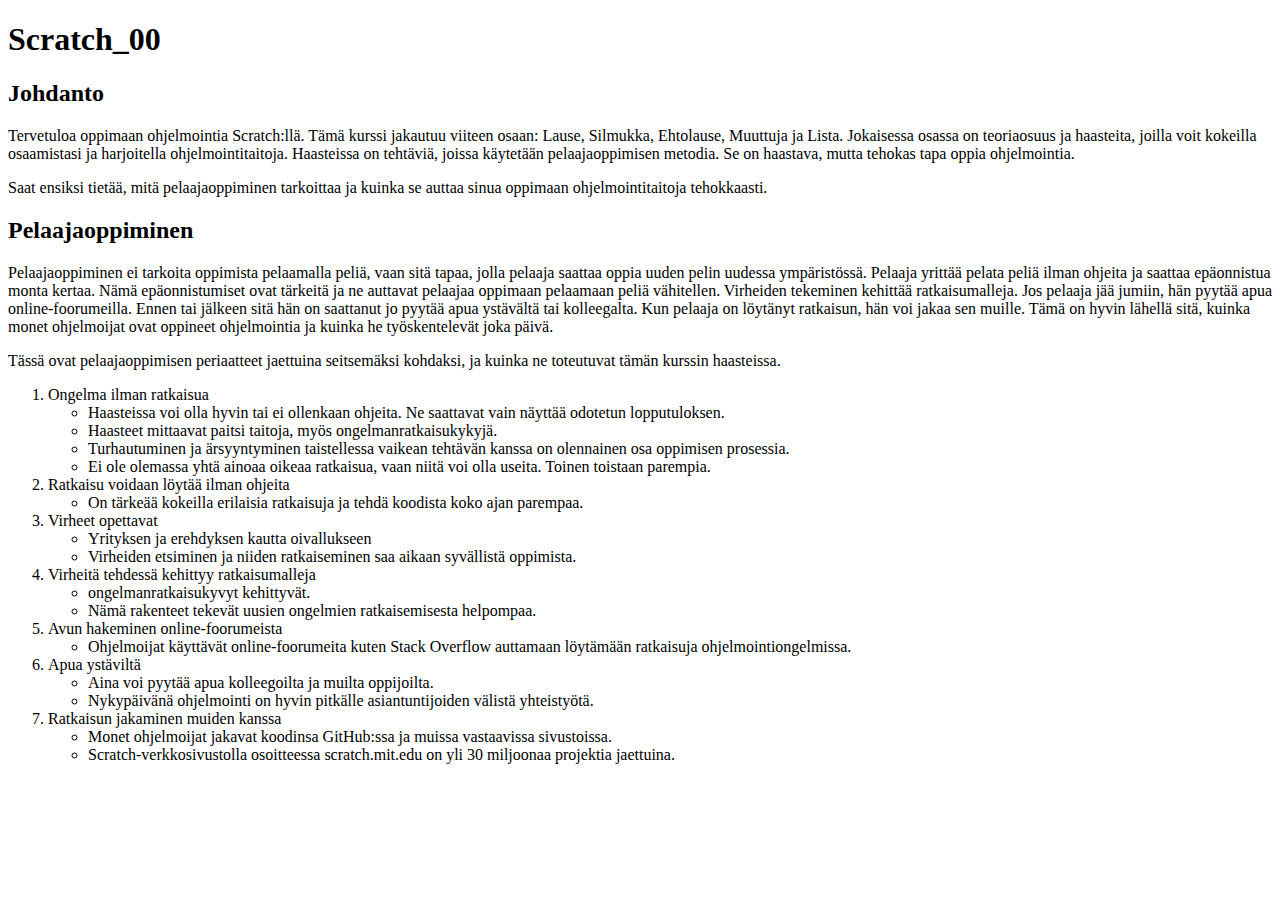
==== scratch_00.html @ 0267571f "Johdanto-osan hahmottelua" ====
<!DOCTYPE html>
<html>
    <head>
        <title>scratch_00</title>
    </head>
    <body>
      <h1>Scratch_00</h1>
    	    <h2>Johdanto</h2>
    	    <p>Tervetuloa oppimaan ohjelmointia Scratch:llä. Tämä kurssi jakautuu viiteen osaan: Lause, Silmukka, Ehtolause, Muuttuja ja Lista. Jokaisessa osassa on teoriaosuus ja haasteita, joilla voit kokeilla osaamistasi ja harjoitella ohjelmointitaitoja. Haasteissa on tehtäviä, joissa käytetään pelaajaoppimisen metodia. Se on haastava, mutta tehokas tapa oppia ohjelmointia.</p>
    	    <p>Saat ensiksi tietää, mitä pelaajaoppiminen tarkoittaa ja kuinka se auttaa sinua oppimaan ohjelmointitaitoja tehokkaasti.</p>
    	    <h2>Pelaajaoppiminen</h2>
    	    <p>Pelaajaoppiminen ei tarkoita oppimista pelaamalla peliä, vaan sitä tapaa, jolla pelaaja saattaa oppia uuden pelin uudessa ympäristössä. Pelaaja yrittää pelata peliä ilman ohjeita ja saattaa epäonnistua monta kertaa. Nämä epäonnistumiset ovat tärkeitä ja ne auttavat pelaajaa oppimaan pelaamaan peliä vähitellen. Virheiden tekeminen kehittää ratkaisumalleja. Jos pelaaja jää jumiin, hän pyytää apua online-foorumeilla. Ennen tai jälkeen sitä hän on saattanut jo pyytää apua ystävältä tai kolleegalta. Kun pelaaja on löytänyt ratkaisun, hän voi jakaa sen muille. Tämä on hyvin lähellä sitä, kuinka monet ohjelmoijat ovat oppineet ohjelmointia ja kuinka he työskentelevät joka päivä.</p><p>Tässä ovat pelaajaoppimisen periaatteet jaettuina seitsemäksi kohdaksi, ja kuinka ne toteutuvat tämän kurssin haasteissa.</p>
    	    	<ol>
      			<li>Ongelma ilman ratkaisua</li>
    				<ul>
      				<li>Haasteissa voi olla hyvin tai ei ollenkaan ohjeita. Ne saattavat vain näyttää odotetun lopputuloksen.</li>
    					<li>Haasteet mittaavat paitsi taitoja, myös ongelmanratkaisukykyjä. </li>
    					<li>Turhautuminen ja ärsyyntyminen taistellessa vaikean tehtävän kanssa on olennainen osa oppimisen prosessia.</li>
    					<li>Ei ole olemassa yhtä ainoaa oikeaa ratkaisua, vaan niitä voi olla useita. Toinen toistaan parempia.</li>
    				</ul>
      			<li>Ratkaisu voidaan löytää ilman ohjeita</li>
    				<ul>
      					<li>On tärkeää kokeilla erilaisia ratkaisuja ja tehdä koodista koko ajan parempaa.</li>
    				</ul>
    	  		<li>Virheet opettavat</li>
    				<ul>
      					<li>Yrityksen ja erehdyksen kautta oivallukseen</li>
    					<li>Virheiden etsiminen ja niiden ratkaiseminen saa aikaan syvällistä oppimista.</li>
    				</ul>
    	  		<li>Virheitä tehdessä kehittyy ratkaisumalleja</li>
    				<ul>
      					<li>ongelmanratkaisukyvyt kehittyvät.</li>
    					<li>Nämä rakenteet tekevät uusien ongelmien ratkaisemisesta helpompaa.</li>
    				</ul>
    	  		<li>Avun hakeminen online-foorumeista</li>
    				<ul>
      					<li>Ohjelmoijat käyttävät online-foorumeita kuten Stack Overflow auttamaan löytämään ratkaisuja ohjelmointiongelmissa.</li>
    				</ul>
    	  		<li>Apua ystäviltä</li>
    				<ul>
      					<li>Aina voi pyytää apua kolleegoilta ja muilta oppijoilta.</li>
    					<li>Nykypäivänä ohjelmointi on hyvin pitkälle asiantuntijoiden välistä yhteistyötä.</li>
    				</ul>
    			<li>Ratkaisun jakaminen muiden kanssa</li>
    				<ul>
      					<li>Monet ohjelmoijat jakavat koodinsa GitHub:ssa ja muissa vastaavissa sivustoissa.</li>
    					<li>Scratch-verkkosivustolla osoitteessa scratch.mit.edu on yli 30 miljoonaa projektia jaettuina.</li>
    				</ul>
    		</ol>
    </body>
</html>
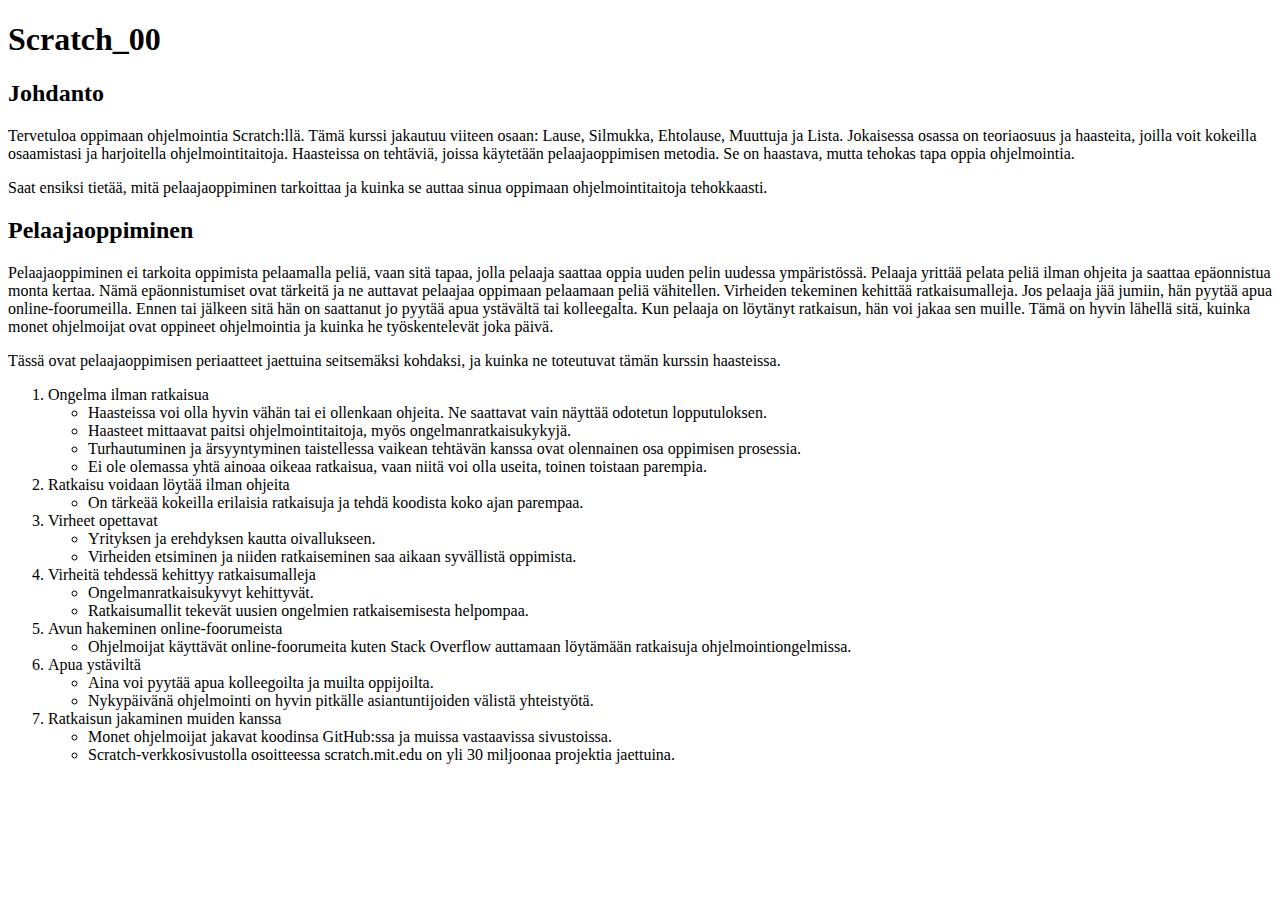
==== commit d35f00ed: "Kirjoitusvirheiden korjaamista ja tekstin muokkausta" ====
--- a/scratch_00.html
+++ b/scratch_00.html
@@ -13,10 +13,10 @@
     	    	<ol>
       			<li>Ongelma ilman ratkaisua</li>
     				<ul>
-      				<li>Haasteissa voi olla hyvin tai ei ollenkaan ohjeita. Ne saattavat vain näyttää odotetun lopputuloksen.</li>
-    					<li>Haasteet mittaavat paitsi taitoja, myös ongelmanratkaisukykyjä. </li>
-    					<li>Turhautuminen ja ärsyyntyminen taistellessa vaikean tehtävän kanssa on olennainen osa oppimisen prosessia.</li>
-    					<li>Ei ole olemassa yhtä ainoaa oikeaa ratkaisua, vaan niitä voi olla useita. Toinen toistaan parempia.</li>
+      				<li>Haasteissa voi olla hyvin vähän tai ei ollenkaan ohjeita. Ne saattavat vain näyttää odotetun lopputuloksen.</li>
+    					<li>Haasteet mittaavat paitsi ohjelmointitaitoja, myös ongelmanratkaisukykyjä. </li>
+    					<li>Turhautuminen ja ärsyyntyminen taistellessa vaikean tehtävän kanssa ovat olennainen osa oppimisen prosessia.</li>
+    					<li>Ei ole olemassa yhtä ainoaa oikeaa ratkaisua, vaan niitä voi olla useita, toinen toistaan parempia.</li>
     				</ul>
       			<li>Ratkaisu voidaan löytää ilman ohjeita</li>
     				<ul>
@@ -24,13 +24,13 @@
     				</ul>
     	  		<li>Virheet opettavat</li>
     				<ul>
-      					<li>Yrityksen ja erehdyksen kautta oivallukseen</li>
+      				<li>Yrityksen ja erehdyksen kautta oivallukseen.</li>
     					<li>Virheiden etsiminen ja niiden ratkaiseminen saa aikaan syvällistä oppimista.</li>
     				</ul>
     	  		<li>Virheitä tehdessä kehittyy ratkaisumalleja</li>
     				<ul>
-      					<li>ongelmanratkaisukyvyt kehittyvät.</li>
-    					<li>Nämä rakenteet tekevät uusien ongelmien ratkaisemisesta helpompaa.</li>
+      					<li>Ongelmanratkaisukyvyt kehittyvät.</li>
+    					<li>Ratkaisumallit tekevät uusien ongelmien ratkaisemisesta helpompaa.</li>
     				</ul>
     	  		<li>Avun hakeminen online-foorumeista</li>
     				<ul>
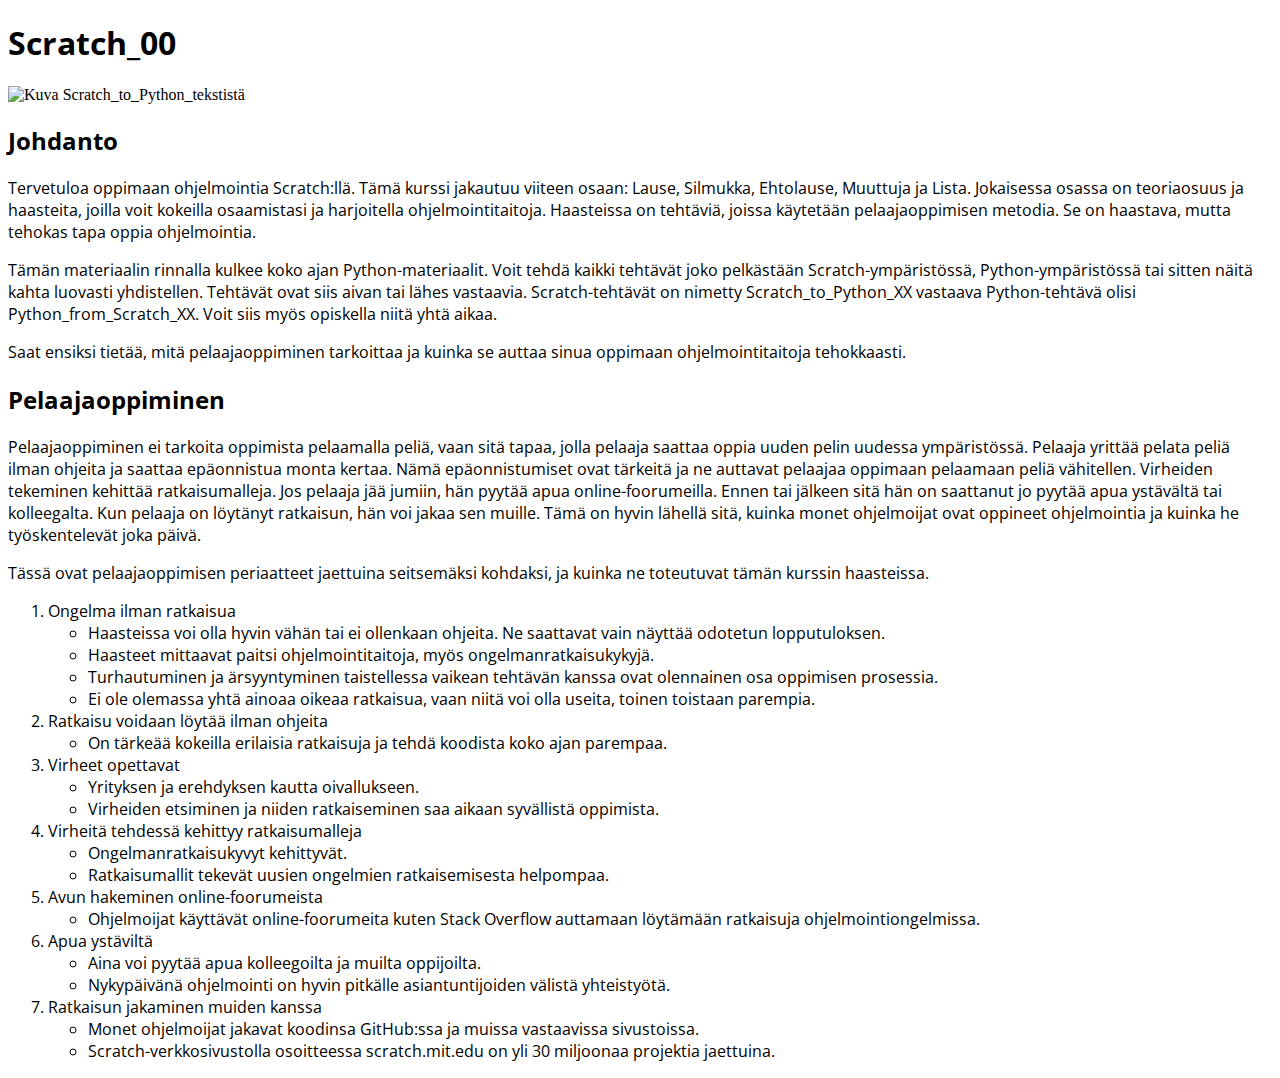
==== commit aba53080: "videoita ja tekstin muokkausta" ====
--- a/scratch_00.html
+++ b/scratch_00.html
@@ -1,51 +1,55 @@
 <!DOCTYPE html>
 <html>
-    <head>
-        <title>scratch_00</title>
-    </head>
-    <body>
-      <h1>Scratch_00</h1>
-    	    <h2>Johdanto</h2>
-    	    <p>Tervetuloa oppimaan ohjelmointia Scratch:llä. Tämä kurssi jakautuu viiteen osaan: Lause, Silmukka, Ehtolause, Muuttuja ja Lista. Jokaisessa osassa on teoriaosuus ja haasteita, joilla voit kokeilla osaamistasi ja harjoitella ohjelmointitaitoja. Haasteissa on tehtäviä, joissa käytetään pelaajaoppimisen metodia. Se on haastava, mutta tehokas tapa oppia ohjelmointia.</p>
-    	    <p>Saat ensiksi tietää, mitä pelaajaoppiminen tarkoittaa ja kuinka se auttaa sinua oppimaan ohjelmointitaitoja tehokkaasti.</p>
-    	    <h2>Pelaajaoppiminen</h2>
-    	    <p>Pelaajaoppiminen ei tarkoita oppimista pelaamalla peliä, vaan sitä tapaa, jolla pelaaja saattaa oppia uuden pelin uudessa ympäristössä. Pelaaja yrittää pelata peliä ilman ohjeita ja saattaa epäonnistua monta kertaa. Nämä epäonnistumiset ovat tärkeitä ja ne auttavat pelaajaa oppimaan pelaamaan peliä vähitellen. Virheiden tekeminen kehittää ratkaisumalleja. Jos pelaaja jää jumiin, hän pyytää apua online-foorumeilla. Ennen tai jälkeen sitä hän on saattanut jo pyytää apua ystävältä tai kolleegalta. Kun pelaaja on löytänyt ratkaisun, hän voi jakaa sen muille. Tämä on hyvin lähellä sitä, kuinka monet ohjelmoijat ovat oppineet ohjelmointia ja kuinka he työskentelevät joka päivä.</p><p>Tässä ovat pelaajaoppimisen periaatteet jaettuina seitsemäksi kohdaksi, ja kuinka ne toteutuvat tämän kurssin haasteissa.</p>
-    	    	<ol>
-      			<li>Ongelma ilman ratkaisua</li>
-    				<ul>
-      				<li>Haasteissa voi olla hyvin vähän tai ei ollenkaan ohjeita. Ne saattavat vain näyttää odotetun lopputuloksen.</li>
-    					<li>Haasteet mittaavat paitsi ohjelmointitaitoja, myös ongelmanratkaisukykyjä. </li>
-    					<li>Turhautuminen ja ärsyyntyminen taistellessa vaikean tehtävän kanssa ovat olennainen osa oppimisen prosessia.</li>
-    					<li>Ei ole olemassa yhtä ainoaa oikeaa ratkaisua, vaan niitä voi olla useita, toinen toistaan parempia.</li>
-    				</ul>
-      			<li>Ratkaisu voidaan löytää ilman ohjeita</li>
-    				<ul>
-      					<li>On tärkeää kokeilla erilaisia ratkaisuja ja tehdä koodista koko ajan parempaa.</li>
-    				</ul>
-    	  		<li>Virheet opettavat</li>
-    				<ul>
-      				<li>Yrityksen ja erehdyksen kautta oivallukseen.</li>
-    					<li>Virheiden etsiminen ja niiden ratkaiseminen saa aikaan syvällistä oppimista.</li>
-    				</ul>
-    	  		<li>Virheitä tehdessä kehittyy ratkaisumalleja</li>
-    				<ul>
-      					<li>Ongelmanratkaisukyvyt kehittyvät.</li>
-    					<li>Ratkaisumallit tekevät uusien ongelmien ratkaisemisesta helpompaa.</li>
-    				</ul>
-    	  		<li>Avun hakeminen online-foorumeista</li>
-    				<ul>
-      					<li>Ohjelmoijat käyttävät online-foorumeita kuten Stack Overflow auttamaan löytämään ratkaisuja ohjelmointiongelmissa.</li>
-    				</ul>
-    	  		<li>Apua ystäviltä</li>
-    				<ul>
-      					<li>Aina voi pyytää apua kolleegoilta ja muilta oppijoilta.</li>
-    					<li>Nykypäivänä ohjelmointi on hyvin pitkälle asiantuntijoiden välistä yhteistyötä.</li>
-    				</ul>
-    			<li>Ratkaisun jakaminen muiden kanssa</li>
-    				<ul>
-      					<li>Monet ohjelmoijat jakavat koodinsa GitHub:ssa ja muissa vastaavissa sivustoissa.</li>
-    					<li>Scratch-verkkosivustolla osoitteessa scratch.mit.edu on yli 30 miljoonaa projektia jaettuina.</li>
-    				</ul>
-    		</ol>
-    </body>
+	<head>
+        	<title>scratch_00</title>
+		<link rel="stylesheet" href="styles.css">
+    	</head>
+    	<body>
+      		<h1>Scratch_00</h1>
+			<img src="Scratch_to_Python_teksti.png" alt="Kuva Scratch_to_Python_tekstistä" height="50%" width="50%">
+    	    	<h2>Johdanto</h2>
+    	    		<p>Tervetuloa oppimaan ohjelmointia Scratch:llä. Tämä kurssi jakautuu viiteen osaan: Lause, Silmukka, Ehtolause, Muuttuja ja Lista. Jokaisessa osassa on teoriaosuus ja haasteita, joilla voit kokeilla osaamistasi ja harjoitella ohjelmointitaitoja. Haasteissa on tehtäviä, joissa käytetään pelaajaoppimisen metodia. Se on haastava, mutta tehokas tapa oppia ohjelmointia.</p>
+	    		<p>Tämän materiaalin rinnalla kulkee koko ajan Python-materiaalit. Voit tehdä kaikki tehtävät joko pelkästään Scratch-ympäristössä, Python-ympäristössä tai sitten näitä kahta luovasti yhdistellen. Tehtävät ovat siis aivan tai lähes vastaavia. Scratch-tehtävät on nimetty Scratch_to_Python_XX vastaava Python-tehtävä olisi Python_from_Scratch_XX. Voit siis myös opiskella niitä yhtä aikaa.</p>
+    	    		<p>Saat ensiksi tietää, mitä pelaajaoppiminen tarkoittaa ja kuinka se auttaa sinua oppimaan ohjelmointitaitoja tehokkaasti.</p>
+    	    	<h2>Pelaajaoppiminen</h2>
+    	    		<p>Pelaajaoppiminen ei tarkoita oppimista pelaamalla peliä, vaan sitä tapaa, jolla pelaaja saattaa oppia uuden pelin uudessa ympäristössä. Pelaaja yrittää pelata peliä ilman ohjeita ja saattaa epäonnistua monta kertaa. Nämä epäonnistumiset ovat tärkeitä ja ne auttavat pelaajaa oppimaan pelaamaan peliä vähitellen. Virheiden tekeminen kehittää ratkaisumalleja. Jos pelaaja jää jumiin, hän pyytää apua online-foorumeilla. Ennen tai jälkeen sitä hän on saattanut jo pyytää apua ystävältä tai kolleegalta. Kun pelaaja on löytänyt ratkaisun, hän voi jakaa sen muille. Tämä on hyvin lähellä sitä, kuinka monet ohjelmoijat ovat oppineet ohjelmointia ja kuinka he työskentelevät joka päivä.</p>
+			<p>Tässä ovat pelaajaoppimisen periaatteet jaettuina seitsemäksi kohdaksi, ja kuinka ne toteutuvat tämän kurssin haasteissa.</p>
+    	    		<ol>
+      				<li>Ongelma ilman ratkaisua</li>
+    					<ul>
+      						<li>Haasteissa voi olla hyvin vähän tai ei ollenkaan ohjeita. Ne saattavat vain näyttää odotetun lopputuloksen.</li>
+    						<li>Haasteet mittaavat paitsi ohjelmointitaitoja, myös ongelmanratkaisukykyjä. </li>
+    						<li>Turhautuminen ja ärsyyntyminen taistellessa vaikean tehtävän kanssa ovat olennainen osa oppimisen prosessia.</li>
+    						<li>Ei ole olemassa yhtä ainoaa oikeaa ratkaisua, vaan niitä voi olla useita, toinen toistaan parempia.</li>
+    					</ul>
+      				<li>Ratkaisu voidaan löytää ilman ohjeita</li>
+    					<ul>
+      						<li>On tärkeää kokeilla erilaisia ratkaisuja ja tehdä koodista koko ajan parempaa.</li>
+    					</ul>
+    	  			<li>Virheet opettavat</li>
+    					<ul>
+      						<li>Yrityksen ja erehdyksen kautta oivallukseen.</li>
+    						<li>Virheiden etsiminen ja niiden ratkaiseminen saa aikaan syvällistä oppimista.</li>
+    					</ul>
+    	  			<li>Virheitä tehdessä kehittyy ratkaisumalleja</li>
+    					<ul>
+      						<li>Ongelmanratkaisukyvyt kehittyvät.</li>
+    						<li>Ratkaisumallit tekevät uusien ongelmien ratkaisemisesta helpompaa.</li>
+    					</ul>
+    	  			<li>Avun hakeminen online-foorumeista</li>
+    					<ul>
+      						<li>Ohjelmoijat käyttävät online-foorumeita kuten Stack Overflow auttamaan löytämään ratkaisuja ohjelmointiongelmissa.</li>
+    					</ul>
+    	  			<li>Apua ystäviltä</li>
+    					<ul>
+      						<li>Aina voi pyytää apua kolleegoilta ja muilta oppijoilta.</li>
+    						<li>Nykypäivänä ohjelmointi on hyvin pitkälle asiantuntijoiden välistä yhteistyötä.</li>
+    					</ul>
+    				<li>Ratkaisun jakaminen muiden kanssa</li>
+    					<ul>
+      						<li>Monet ohjelmoijat jakavat koodinsa GitHub:ssa ja muissa vastaavissa sivustoissa.</li>
+    						<li>Scratch-verkkosivustolla osoitteessa scratch.mit.edu on yli 30 miljoonaa projektia jaettuina.</li>
+    					</ul>
+    			</ol>
+	</body>
 </html>
--- a/styles.css
+++ b/styles.css
@@ -0,0 +1,5 @@
+@import url(http://fonts.googleapis.com/css?family=Open+Sans);
+
+h1,h2,h3,h4,h5,p,li {
+	font-family:"Open Sans",sans-serif;
+}
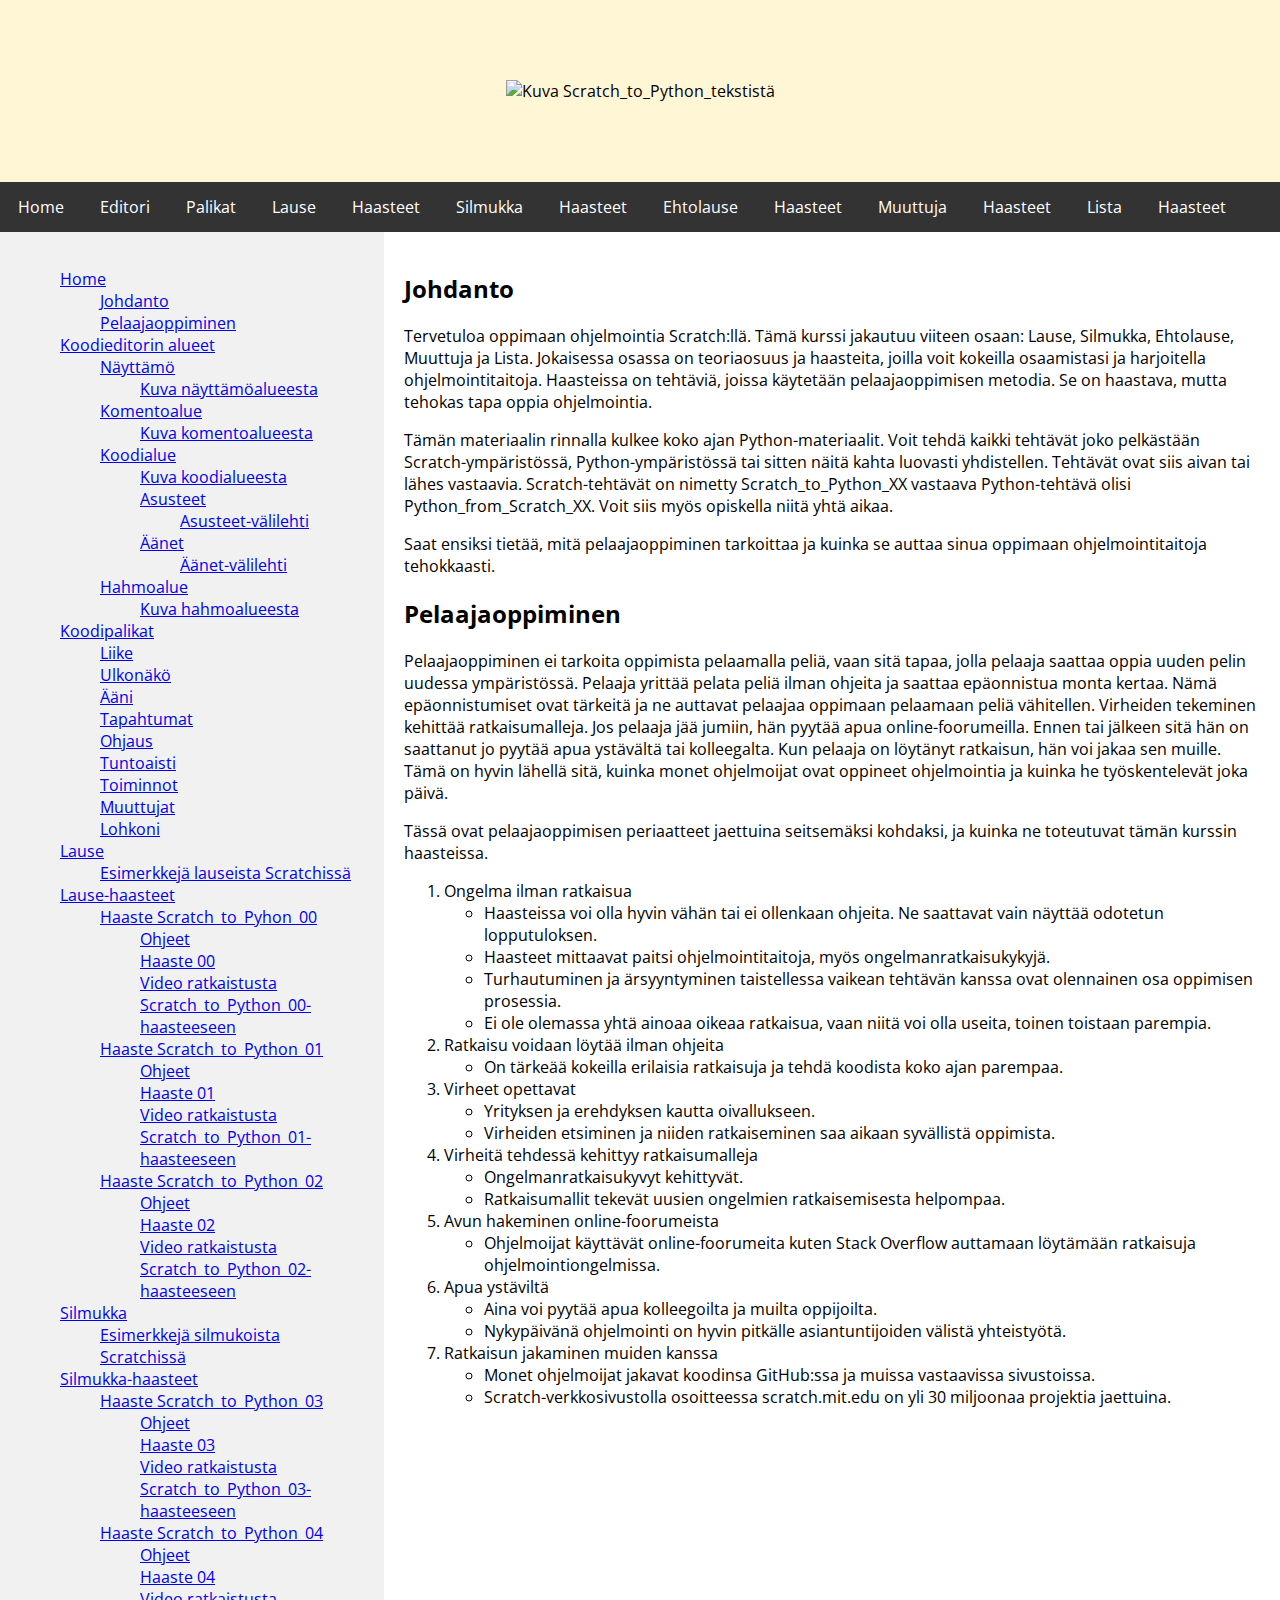
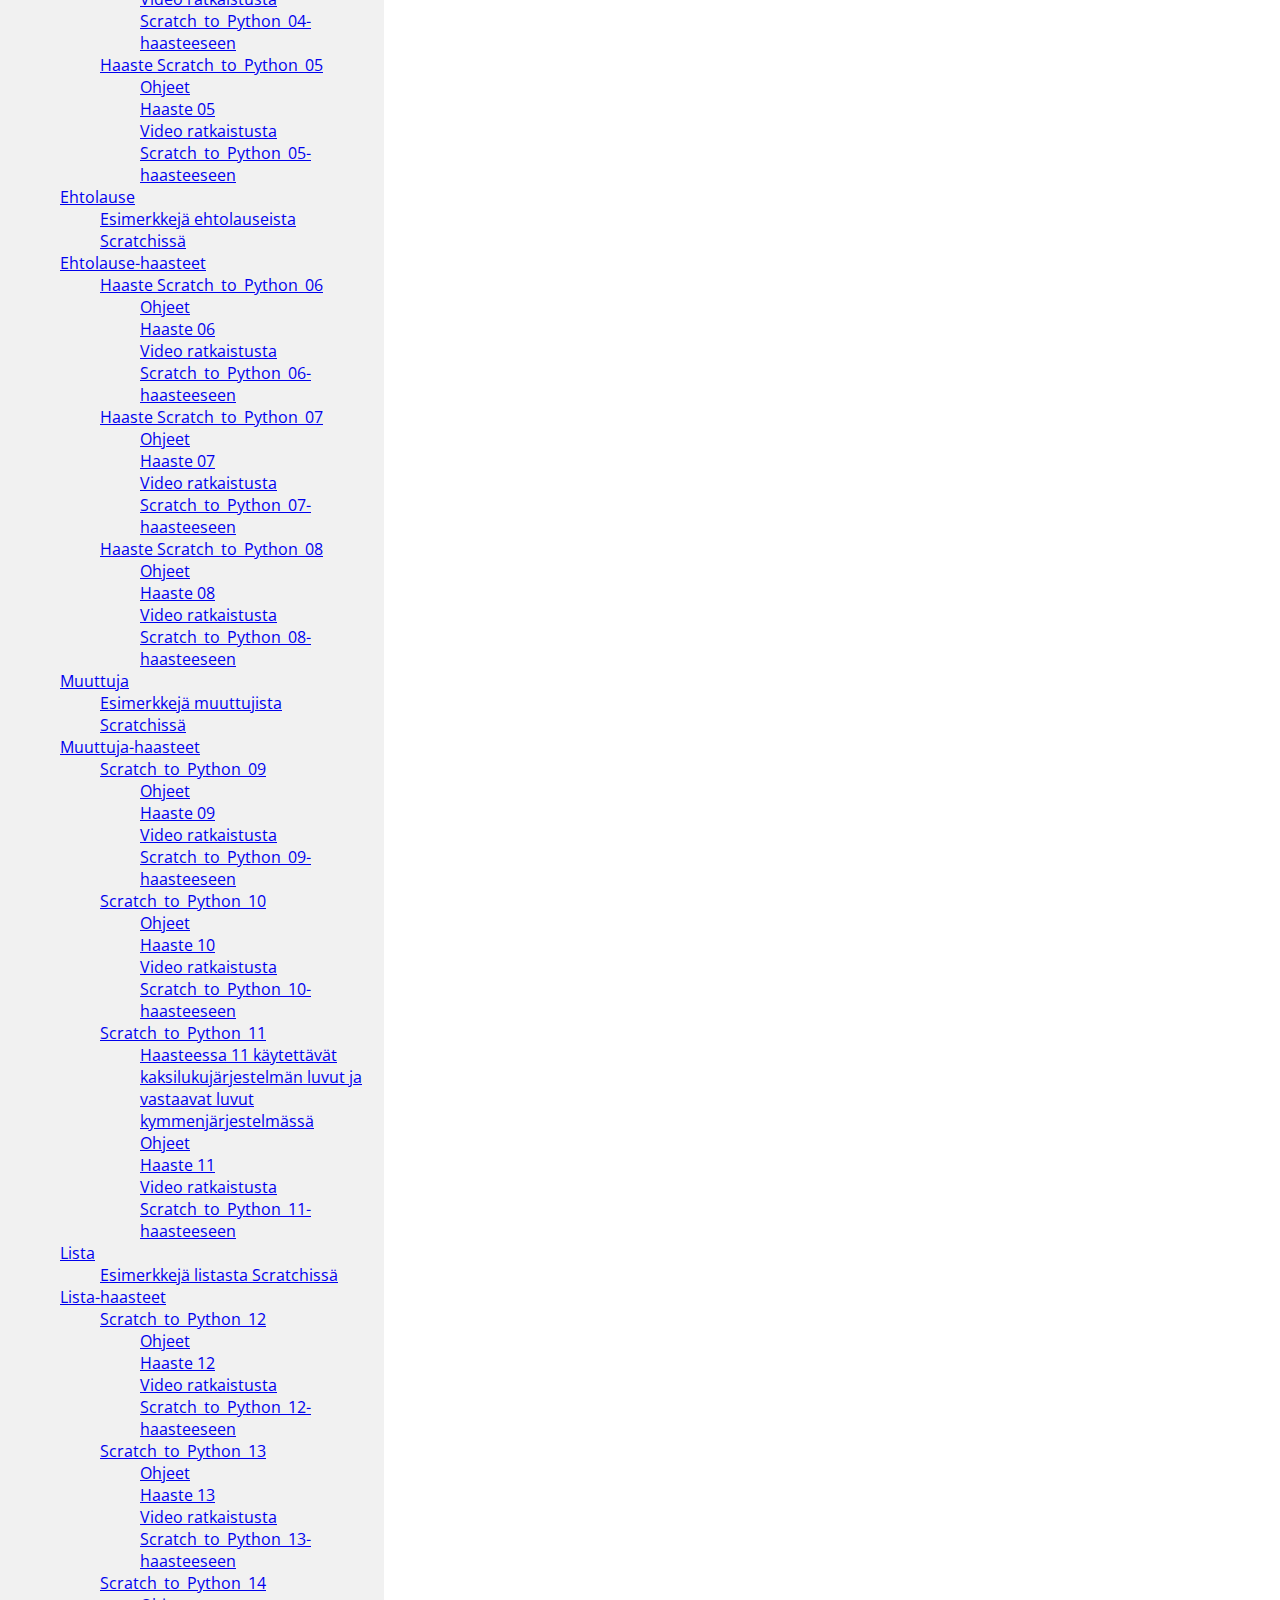
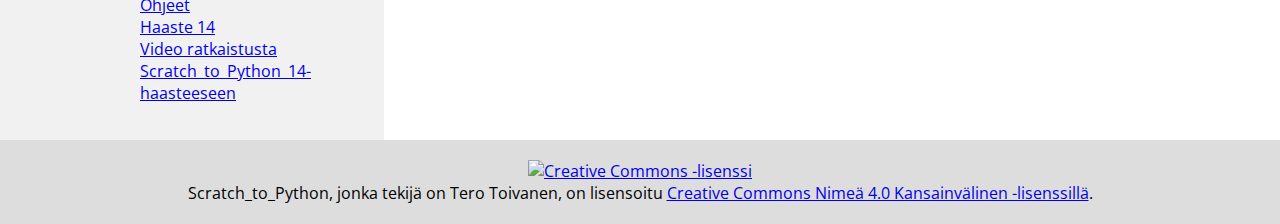
==== commit 79f34dc6: "Muotoilin kaikki sivut uusiksi" ====
--- a/scratch_00.html
+++ b/scratch_00.html
@@ -1,17 +1,209 @@
 <!DOCTYPE html>
 <html>
 	<head>
-        	<title>scratch_00</title>
+        	<title>home</title>
 		<link rel="stylesheet" href="styles.css">
     	</head>
     	<body>
-      		<h1>Scratch_00</h1>
+		<div class="header">
 			<img src="Scratch_to_Python_teksti.png" alt="Kuva Scratch_to_Python_tekstistä" height="50%" width="50%">
-    	    	<h2>Johdanto</h2>
+		</div>
+		<div class="navbar">
+  			<a href="scratch_00.html" class="active">Home</a>
+  			<a href="scratch_01.html" class="active">Editori</a>
+  			<a href="scratch_02.html" class="active">Palikat</a>
+   			<a href="scratch_03.html" class="active">Lause</a>
+   			<a href="scratch_04.html" class="active">Haasteet</a>
+  			<a href="scratch_05.html" class="active">Silmukka</a>
+  			<a href="scratch_06.html" class="active">Haasteet</a>
+  			<a href="scratch_07.html" class="active">Ehtolause</a>
+  			<a href="scratch_08.html" class="active">Haasteet</a>
+  			<a href="scratch_09.html" class="active">Muuttuja</a>
+  			<a href="scratch_10.html" class="active">Haasteet</a>
+  			<a href="scratch_11.html" class="active">Lista</a>
+	  		<a href="scratch_12.html" class="active">Haasteet</a>
+		</div>
+		<div class="row">
+		<div class="side index">
+			<ul>
+			<li><a href="scratch_00.html">Home</a></li>
+			<ul>
+				<li><a href="scratch_00.html#johdanto">Johdanto</a></li>
+				<li><a href="scratch_00.html#pelaajaoppiminen">Pelaajaoppiminen</a></li>
+			</ul>
+			<li><a href="scratch_01.html">Koodieditorin alueet</a></li>
+			<ul>
+				<li><a href="scratch_01.html#nayttamo">Näyttämö</a></li>
+				<ul>
+					<li><a href="scratch_01.html#nayttamoalue">Kuva näyttämöalueesta</a></li>
+				</ul>
+				<li><a href="scratch_01.html#komentoalue">Komentoalue</a></li>
+				<ul>	
+					<li><a href="scratch_01.html#komentoaluekuva">Kuva komentoalueesta</a></li>
+				</ul>
+				<li><a href="scratch_01.html#koodialue">Koodialue</a></li>
+				<ul>
+					<li><a href="scratch_01.html#koodialuekuva">Kuva koodialueesta</a></li>
+					<li><a href="scratch_01.html#asusteet">Asusteet</a></li>
+					<ul>
+						<li><a href="scratch_01.html#asusteet-valilehti">Asusteet-välilehti</a></li>
+					</ul>
+					<li><a href="scratch_01.html#aanet">Äänet</a></li>
+					<ul>
+						<li><a href="scratch_01.html#aanet-valilehti">Äänet-välilehti</a></li>
+					</ul>
+				</ul>
+				<li><a href="scratch_01.html#hahmoalue">Hahmoalue</a></li>
+				<ul>
+					<li><a href="scratch_01.html#hahmoaluekuva">Kuva hahmoalueesta</a></li>
+				</ul>
+			</ul>
+			<li><a href="scratch_02.html">Koodipalikat</a></li>
+			<ul>
+				<li><a href="scratch_02.html#liike">Liike</a></li>
+				<li><a href="scratch_02.html#ulkonako">Ulkonäkö</a></li>
+				<li><a href="scratch_02.html#aani-palikat">Ääni</a></li>
+				<li><a href="scratch_02.html#tapahtumat">Tapahtumat</a></li>
+				<li><a href="scratch_02.html#ohjaus">Ohjaus</a></li>
+				<li><a href="scratch_02.html#tuntoaisti">Tuntoaisti</a></li>
+				<li><a href="scratch_02.html#toiminnot">Toiminnot</a></li>
+				<li><a href="scratch_02.html#muuttujat">Muuttujat</a></li>
+				<li><a href="scratch_02.html#lohkoni">Lohkoni</a></li>
+			</ul>
+			<li><a href="scratch_03.html">Lause</a></li>
+			<ul>
+				<li><a href="scratch_03.html#lauseista">Esimerkkejä lauseista Scratchissä</a></li>
+			</ul>
+			<li><a href="scratch_04.html">Lause-haasteet</a></li>
+			<ul>
+				<li><a href="scratch_04.html#haaste_scratch_to_python_00">Haaste Scratch_to_Pyhon_00</a></li>
+				<ul>
+					<li><a href="scratch_04.html#ohjeet_00">Ohjeet</a></li>
+					<li><a href="scratch_04.html#haaste_00">Haaste 00</a></li>
+					<li><a href="scratch_04.html#video_00">Video ratkaistusta Scratch_to_Python_00-haasteeseen</a></li>
+				</ul>
+				<li><a href="scratch_04.html#haaste_scratch_to_python_01">Haaste Scratch_to_Python_01</a></li>
+				<ul>
+					<li><a href="scratch_04.html#ohjeet_01">Ohjeet</a></li>
+					<li><a href="scratch_04.html#haaste_01">Haaste 01</a></li>
+					<li><a href="scratch_04.html#video_01">Video ratkaistusta Scratch_to_Python_01-haasteeseen</a></li>
+				</ul>
+				<li><a href="scratch_04.html#haaste_scratch_to_python_02">Haaste Scratch_to_Python_02</a></li>
+				<ul>
+					<li><a href="scratch_04.html#ohjeet_02">Ohjeet</a></li>
+					<li><a href="scratch_04.html#haaste_02">Haaste 02</a></li>
+					<li><a href="scratch_04.html#video_02">Video ratkaistusta Scratch_to_Python_02-haasteeseen</a></li>
+				</ul>
+			</ul>
+			<li><a href="scratch_05.html">Silmukka</a></li>
+			<ul>
+				<li><a href="scratch_05.html#silmukoista">Esimerkkejä silmukoista Scratchissä</a></li>
+			</ul>	
+			<li><a href="scratch_06.html">Silmukka-haasteet</a></li>
+			<ul>
+				<li><a href="scratch_06.html#haaste_scratch_to_python_03">Haaste Scratch_to_Python_03</a></li>
+				<ul>
+					<li><a href="scratch_06.html#ohjeet_03">Ohjeet</a></li>
+					<li><a href="scratch_06.html#haaste_03">Haaste 03</a></li>
+					<li><a href="scratch_06.html#video_03">Video ratkaistusta Scratch_to_Python_03-haasteeseen</a></li>
+				</ul>
+				<li><a href="scratch_06.html#haaste_scratch_to_python_04">Haaste Scratch_to_Python_04</a></li>
+				<ul>
+					<li><a href="scratch_06.html#ohjeet_04">Ohjeet</a></li>
+					<li><a href="scratch_06.html#haaste_04">Haaste 04</a></li>
+					<li><a href="scratch_06.html#video_04">Video ratkaistusta Scratch_to_Python_04-haasteeseen</a></li>
+				</ul>
+				<li><a href="scratch_06.html#haaste_scratch_to_python_05">Haaste Scratch_to_Python_05</a></li>
+				<ul>
+					<li><a href="scratch_06.html#ohjeet_05">Ohjeet</a></li>
+					<li><a href="scratch_06.html#haaste_05">Haaste 05</a></li>
+					<li><a href="scratch_06.html#video_05">Video ratkaistusta Scratch_to_Python_05-haasteeseen</a></li>
+				</ul>
+			</ul>
+			<li><a href="scratch_07.html">Ehtolause</a></li>
+			<ul>
+				<li><a href="scratch_07.html#ehtolauseista">Esimerkkejä ehtolauseista Scratchissä</a></li>
+			</ul>
+			<li><a href="scratch_08.html">Ehtolause-haasteet</a></li>
+			<ul>
+				<li><a href="scratch_08.html#haaste_scratch_to_python_06">Haaste Scratch_to_Python_06</a></li>
+				<ul>
+					<li><a href="scratch_08.html#ohjeet_06">Ohjeet</a></li>
+					<li><a href="scratch_08.html#haaste_06">Haaste 06</a></li>
+					<li><a href="scratch_08.html#video_06">Video ratkaistusta Scratch_to_Python_06-haasteeseen</a></li>
+				</ul>
+				<li><a href="scratch_08.html#haaste_scratch_to_python_07">Haaste Scratch_to_Python_07</a></li>
+				<ul>
+					<li><a href="scratch_08.html#ohjeet_07">Ohjeet</a></li>
+					<li><a href="scratch_08.html#haaste_07">Haaste 07</a></li>
+					<li><a href="scratch_08.html#video_07">Video ratkaistusta Scratch_to_Python_07-haasteeseen</a></li>
+				</ul>
+				<li><a href="scratch_08.html#haaste_scratch_to_python_08">Haaste Scratch_to_Python_08</a></li>
+				<ul>
+					<li><a href="scratch_08.html#ohjeet_08">Ohjeet</a></li>
+					<li><a href="scratch_08.html#haaste_08">Haaste 08</a></li>
+					<li><a href="scratch_08.html#video_08">Video ratkaistusta Scratch_to_Python_08-haasteeseen</a></li>
+				</ul>
+			</ul>
+			<li><a href="scratch_09.html">Muuttuja</a></li>
+			<ul>
+				<li><a href="scratch_09.html#muuttujista">Esimerkkejä muuttujista Scratchissä</a></li>
+			</ul>
+			<li><a href="scratch_10.html">Muuttuja-haasteet</a></li>
+			<ul>
+				<li><a href="scratch_10.html#scratch_to_python_09">Scratch_to_Python_09</a></li>
+				<ul>
+					<li><a href="scratch_10.html#ohjeet_09">Ohjeet</a></li>
+					<li><a href="scratch_10.html#haaste_09">Haaste 09</a></li>
+					<li><a href="scratch_10.html#video_09">Video ratkaistusta Scratch_to_Python_09-haasteeseen</a></li>
+				</ul>
+				<li><a href="scratch_10.html#scratch_to_python_10">Scratch_to_Python_10</a></li>
+				<ul>
+					<li><a href="scratch_10.html#ohjeet_10">Ohjeet</a></li>
+					<li><a href="scratch_10.html#haaste_10">Haaste 10</a></li>
+					<li><a href="scratch_10.html#video_10">Video ratkaistusta Scratch_to_Python_10-haasteeseen</a></li>
+				</ul>
+				<li><a href="scratch_10.html#scratch_to_python_11">Scratch_to_Python_11</a></li>
+				<ul>
+					<li><a href="scratch_10.html#kaksiluku">Haasteessa 11 käytettävät kaksilukujärjestelmän luvut ja vastaavat luvut kymmenjärjestelmässä</a></li>
+					<li><a href="scratch_10.html#ohjeet_11">Ohjeet</a></li>
+					<li><a href="scratch_10.html#haaste_11">Haaste 11</a></li>
+					<li><a href="scratch_10.html#video_11">Video ratkaistusta Scratch_to_Python_11-haasteeseen</a></li>
+				</ul>
+			</ul>
+			<li><a href="scratch_11.html">Lista</a></li>
+			<ul>
+				<li><a href="scratch_11.html#listasta">Esimerkkejä listasta Scratchissä</a></li>
+			</ul>
+			<li><a href="scratch_12.html">Lista-haasteet</a></li>
+			<ul>
+				<li><a href="scratch_12.html#scratch_to_python_12">Scratch_to_Python_12</a></li>
+				<ul>
+					<li><a href="scratch_12.html#ohjeet_12">Ohjeet</a></li>
+					<li><a href="scratch_12.html#haaste_12">Haaste 12</a></li>
+					<li><a href="scratch_12.html#video_12">Video ratkaistusta Scratch_to_Python_12-haasteeseen</a></li>
+				</ul>
+				<li><a href="scratch_12.html#scratch_to_python_13">Scratch_to_Python_13</a></li>
+				<ul>
+					<li><a href="scratch_12.html#ohjeet_13">Ohjeet</a></li>
+					<li><a href="scratch_12.html#haaste_13">Haaste 13</a></li>
+					<li><a href="scratch_12.html#video_13">Video ratkaistusta Scratch_to_Python_13-haasteeseen</a></li>
+				</ul>
+				<li><a href="scratch_12.html#scratch_to_python_14">Scratch_to_Python_14</a></li>
+				<ul>
+					<li><a href="scratch_12.html#ohjeet_14">Ohjeet</a></li>
+					<li><a href="scratch_12.html#haaste_14">Haaste 14</a></li>
+					<li><a href="scratch_12.html#video_14">Video ratkaistusta Scratch_to_Python_14-haasteeseen</a></li>
+				</ul>
+			</ul>
+		</ul>
+		</div>
+		<div class="main">
+    	    	<h2 id="johdanto">Johdanto</h2>
     	    		<p>Tervetuloa oppimaan ohjelmointia Scratch:llä. Tämä kurssi jakautuu viiteen osaan: Lause, Silmukka, Ehtolause, Muuttuja ja Lista. Jokaisessa osassa on teoriaosuus ja haasteita, joilla voit kokeilla osaamistasi ja harjoitella ohjelmointitaitoja. Haasteissa on tehtäviä, joissa käytetään pelaajaoppimisen metodia. Se on haastava, mutta tehokas tapa oppia ohjelmointia.</p>
 	    		<p>Tämän materiaalin rinnalla kulkee koko ajan Python-materiaalit. Voit tehdä kaikki tehtävät joko pelkästään Scratch-ympäristössä, Python-ympäristössä tai sitten näitä kahta luovasti yhdistellen. Tehtävät ovat siis aivan tai lähes vastaavia. Scratch-tehtävät on nimetty Scratch_to_Python_XX vastaava Python-tehtävä olisi Python_from_Scratch_XX. Voit siis myös opiskella niitä yhtä aikaa.</p>
     	    		<p>Saat ensiksi tietää, mitä pelaajaoppiminen tarkoittaa ja kuinka se auttaa sinua oppimaan ohjelmointitaitoja tehokkaasti.</p>
-    	    	<h2>Pelaajaoppiminen</h2>
+    	    	<h2 id="pelaajaoppiminen">Pelaajaoppiminen</h2>
     	    		<p>Pelaajaoppiminen ei tarkoita oppimista pelaamalla peliä, vaan sitä tapaa, jolla pelaaja saattaa oppia uuden pelin uudessa ympäristössä. Pelaaja yrittää pelata peliä ilman ohjeita ja saattaa epäonnistua monta kertaa. Nämä epäonnistumiset ovat tärkeitä ja ne auttavat pelaajaa oppimaan pelaamaan peliä vähitellen. Virheiden tekeminen kehittää ratkaisumalleja. Jos pelaaja jää jumiin, hän pyytää apua online-foorumeilla. Ennen tai jälkeen sitä hän on saattanut jo pyytää apua ystävältä tai kolleegalta. Kun pelaaja on löytänyt ratkaisun, hän voi jakaa sen muille. Tämä on hyvin lähellä sitä, kuinka monet ohjelmoijat ovat oppineet ohjelmointia ja kuinka he työskentelevät joka päivä.</p>
 			<p>Tässä ovat pelaajaoppimisen periaatteet jaettuina seitsemäksi kohdaksi, ja kuinka ne toteutuvat tämän kurssin haasteissa.</p>
     	    		<ol>
@@ -51,5 +243,10 @@
     						<li>Scratch-verkkosivustolla osoitteessa scratch.mit.edu on yli 30 miljoonaa projektia jaettuina.</li>
     					</ul>
     			</ol>
+		</div>
+		</div>
+		<div class="footer">
+			<a rel="license" href="http://creativecommons.org/licenses/by/4.0/"><img alt="Creative Commons -lisenssi" style="border-width:0" src="https://i.creativecommons.org/l/by/4.0/88x31.png" /></a><br /><span xmlns:dct="http://purl.org/dc/terms/" property="dct:title">Scratch_to_Python</span>, jonka tekijä on <span xmlns:cc="http://creativecommons.org/ns#" property="cc:attributionName">Tero Toivanen</span>, on lisensoitu <a rel="license" href="http://creativecommons.org/licenses/by/4.0/">Creative Commons Nimeä 4.0 Kansainvälinen -lisenssillä</a>.
+		</div>
 	</body>
 </html>
--- a/styles.css
+++ b/styles.css
@@ -1,5 +1,103 @@
 @import url(http://fonts.googleapis.com/css?family=Open+Sans);
 
-h1,h2,h3,h4,h5,p,li {
-	font-family:"Open Sans",sans-serif;
+.index ul {
+  list-style-type: none;
 }
+
+* {
+  box-sizing: border-box;
+}
+
+/* Style the body */
+body {
+  font-family: "Open Sans", sans-serif;
+  margin: 0;
+}
+
+/* Header/logo Title */
+.header {
+  padding: 80px;
+  text-align: center;
+  background: #fff6d5;
+}
+
+
+/* Sticky navbar - toggles between relative and fixed, depending on the scroll position. It is positioned relative until a given offset position is met in the viewport - then it "sticks" in place (like position:fixed). The sticky value is not supported in IE or Edge 15 and earlier versions. However, for these versions the navbar will inherit default position */
+.navbar {
+  overflow: hidden;
+  background-color: #333;
+  position: sticky;
+  position: -webkit-sticky;
+  top: 0;
+}
+
+/* Style the navigation bar links */
+.navbar a {
+  float: left;
+  display: block;
+  color: white;
+  text-align: center;
+  padding: 14px 18px;  /*20px;*/
+  text-decoration: none;
+}
+
+
+/* Change color on hover */
+.navbar a:hover {
+  background-color: #ddd;
+  color: black;
+}
+
+/* Active/current link */
+.navbar a:active {
+  background-color: #666;
+  color: white;
+}
+
+/* Column container */
+.row {
+  display: -ms-flexbox; /* IE10 */
+  display: flex;
+  -ms-flex-wrap: wrap; /* IE10 */
+  flex-wrap: wrap;
+}
+
+/* Create two unequal columns that sits next to each other */
+/* Sidebar/left column */
+.side {
+  -ms-flex: 30%; /* IE10 */
+  flex: 30%;
+  background-color: #f1f1f1;
+  padding: 20px;
+}
+
+/* Main column */
+.main {
+  -ms-flex: 70%; /* IE10 */
+  flex: 70%;
+  background-color: white;
+  padding: 20px;
+}
+
+
+/* Footer */
+.footer {
+  padding: 20px;
+  text-align: center;
+  background: #ddd;
+}
+
+/* Responsive layout - when the screen is less than 700px wide, make the two columns stack on top of each other instead of next to each other */
+@media screen and (max-width: 700px) {
+  .row {
+    flex-direction: column;
+  }
+}
+
+/* Responsive layout - when the screen is less than 400px wide, make the navigation links stack on top of each other instead of next to each other */
+@media screen and (max-width: 400px) {
+  .navbar a {
+    float: none;
+    width: 100%;
+  }
+}
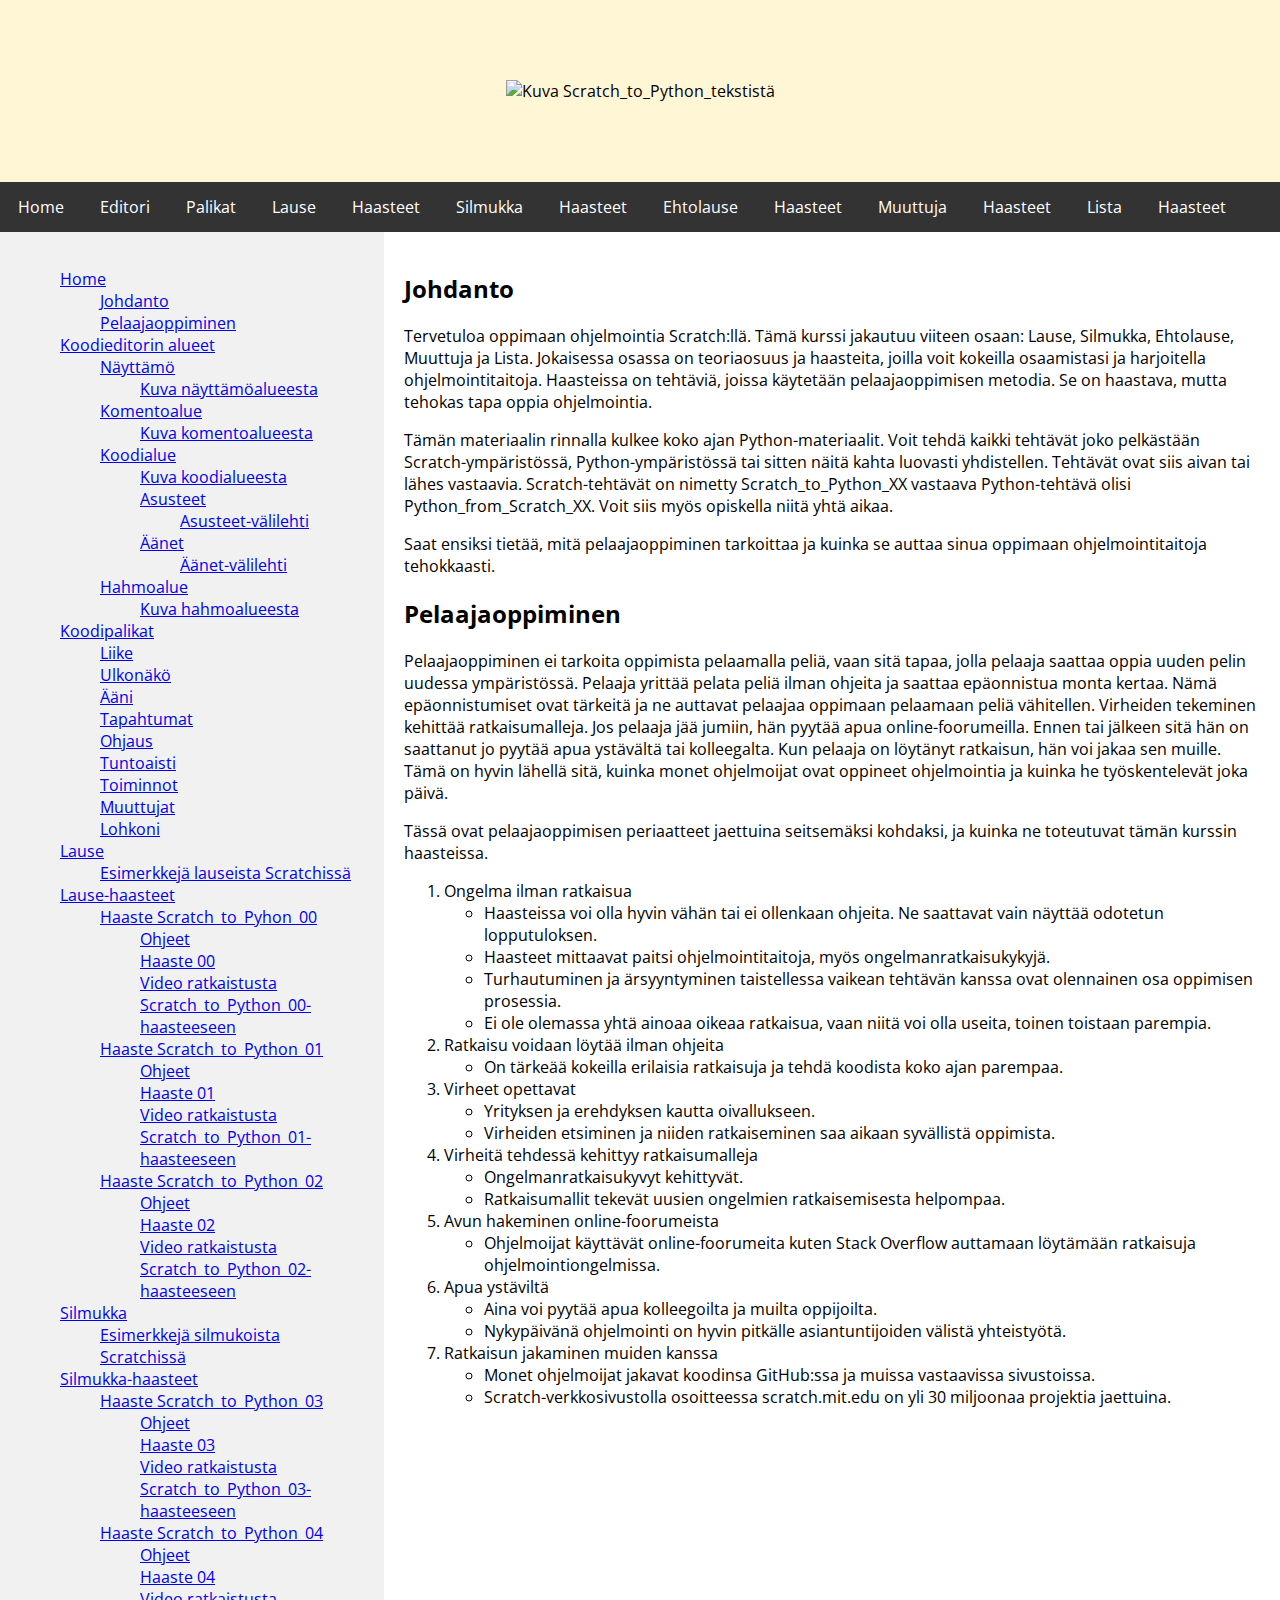
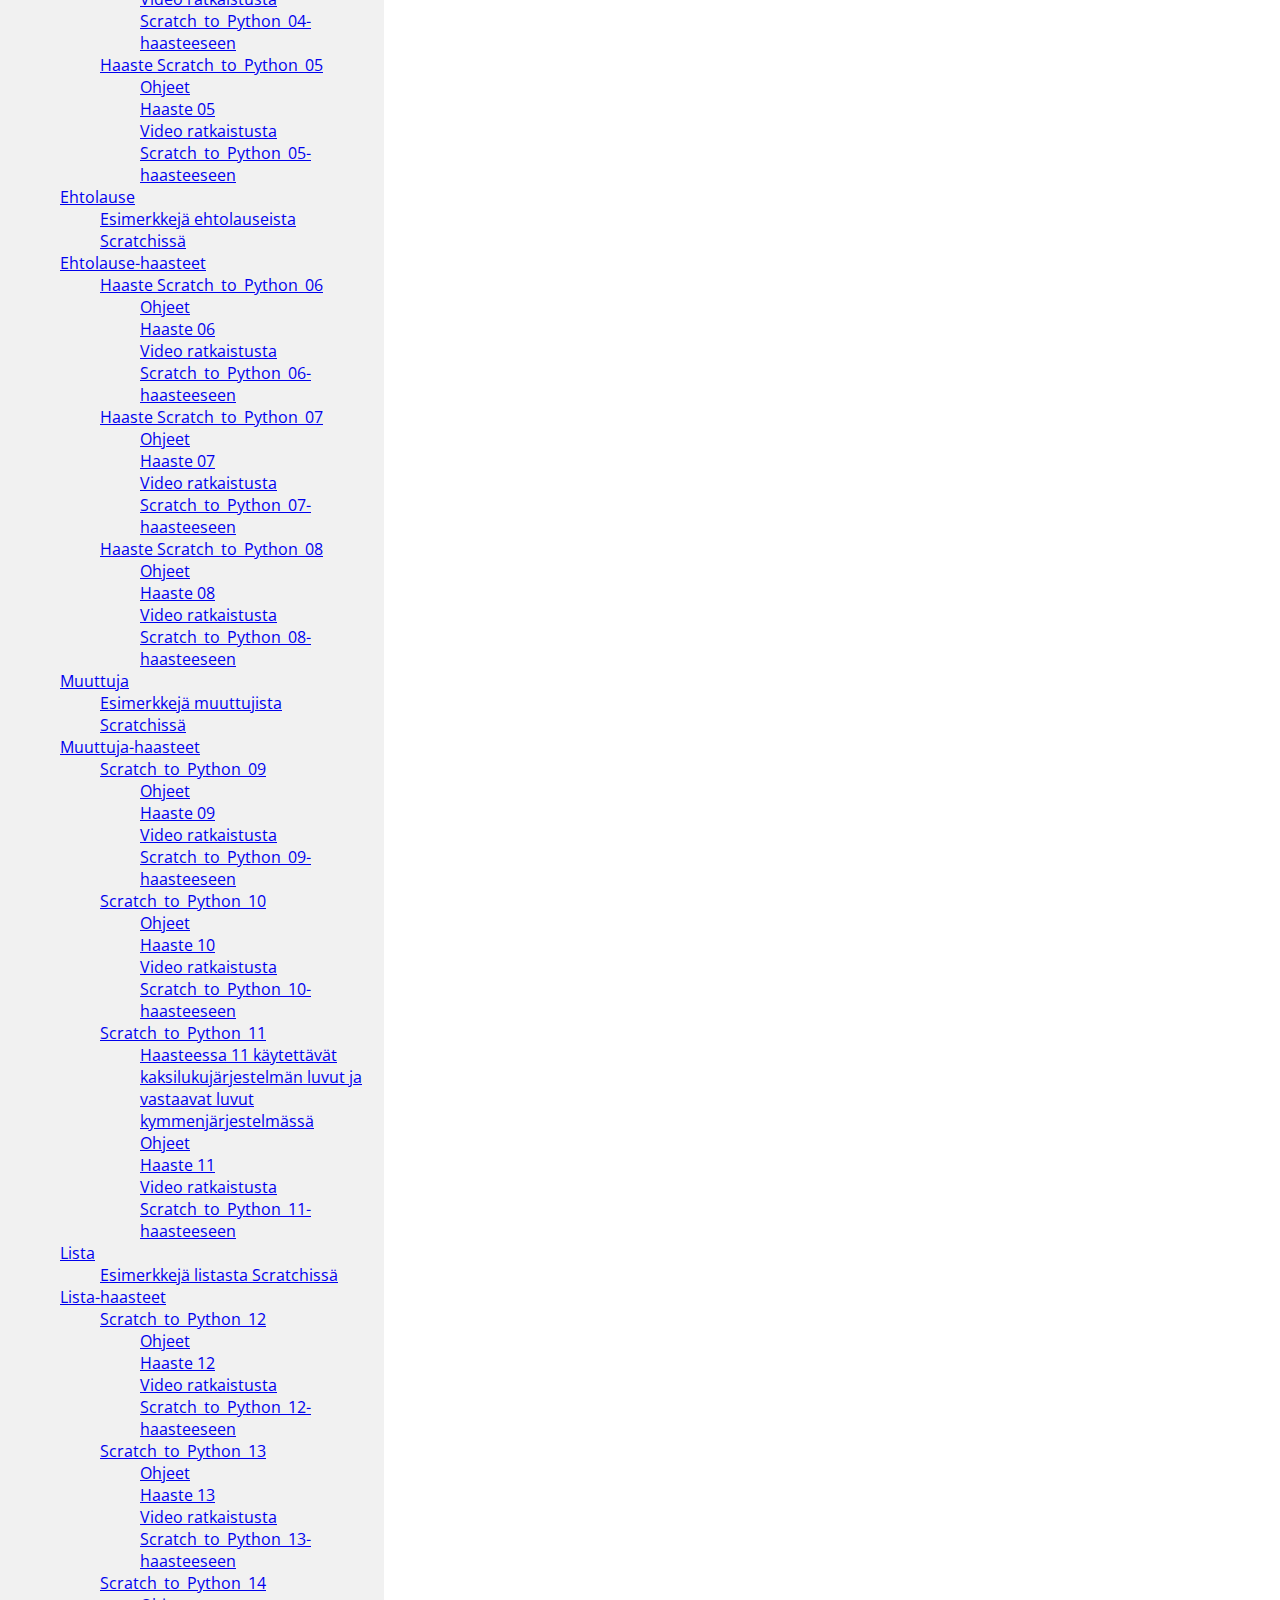
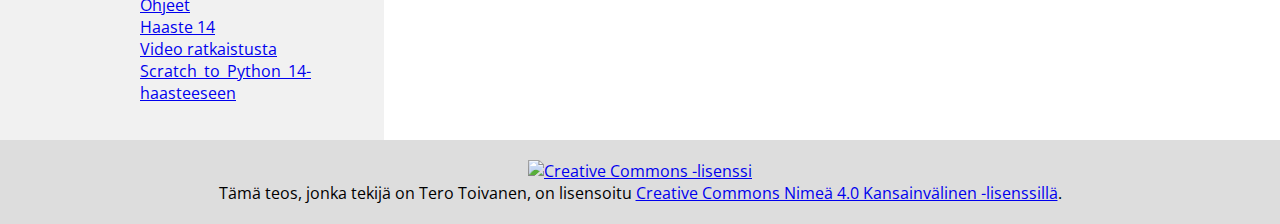
==== commit 5da3741f: "Tekijänoikeustietojen update" ====
--- a/scratch_00.html
+++ b/scratch_00.html
@@ -246,7 +246,7 @@
 		</div>
 		</div>
 		<div class="footer">
-			<a rel="license" href="http://creativecommons.org/licenses/by/4.0/"><img alt="Creative Commons -lisenssi" style="border-width:0" src="https://i.creativecommons.org/l/by/4.0/88x31.png" /></a><br /><span xmlns:dct="http://purl.org/dc/terms/" property="dct:title">Scratch_to_Python</span>, jonka tekijä on <span xmlns:cc="http://creativecommons.org/ns#" property="cc:attributionName">Tero Toivanen</span>, on lisensoitu <a rel="license" href="http://creativecommons.org/licenses/by/4.0/">Creative Commons Nimeä 4.0 Kansainvälinen -lisenssillä</a>.
-		</div>
+                        <a rel="license" href="http://creativecommons.org/licenses/by/4.0/"><img alt="Creative Commons -lisenssi" style="border-width:0" src="https://i.creativecommons.org/l/by/4.0/88x31.png" /></a><br />Tämä teos, jonka tekijä on <span xmlns:cc="http://creativecommons.org/ns#" property="cc:attributionName">Tero Toivanen</span>, on lisensoitu <a rel="license" href="http://creativecommons.org/licenses/by/4.0/">Creative Commons Nimeä 4.0 Kansainvälinen  -lisenssillä</a>.
+                </div>
 	</body>
 </html>
